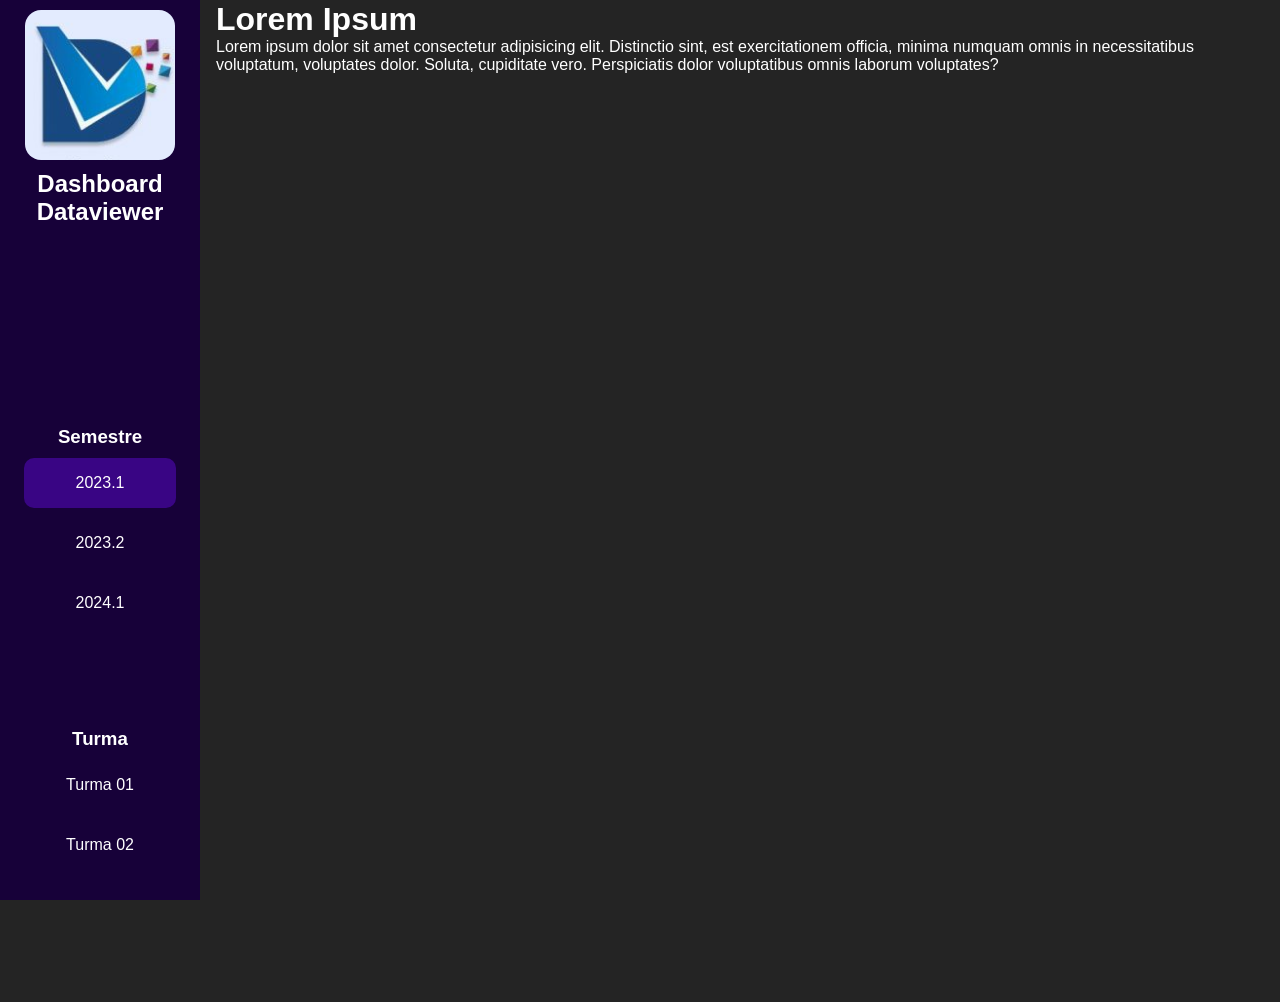
==== app/assets/layout.html @ 3ed5c4c3 "Implementação inicial do novo layout" ====
<!DOCTYPE html>
<html lang="en">
<head>
    <meta charset="UTF-8">
    <meta name="viewport" content="width=device-width, initial-scale=1.0">
    <link rel="stylesheet" href="style.css">
</head>
<body>
    
    <div class="side-bar">
        <div class="logo">
            <img src="dataviewer-logo.png" alt="Logo Dataviewer">
            <h2>Dashboard Dataviewer</h2>
        </div>

        <div class="semestre">
            <h3>Semestre</h3>
            <a class="active" >2023.1</a>
            <a href="">2023.2</a>
            <a href="">2024.1</a>
        </div>
        
        <div class="turma">
            <h3>Turma</h3>
            <a href="">Turma 01</a>
            <a href="">Turma 02</a>
        </div>

    </div>

    <div class="content">
        <h1>Lorem Ipsum</h1>
        <p>Lorem ipsum dolor sit amet consectetur adipisicing elit. Distinctio sint, est exercitationem officia, minima numquam omnis in necessitatibus voluptatum, voluptates dolor. Soluta, cupiditate vero. Perspiciatis dolor voluptatibus omnis laborum voluptates?</p>
    </div>

</body>
</html>
---- app/assets/style.css ----
* {
    margin: 0;
    padding: 0;
}

body {
    background-color: #242424;
    color: white;
    font-family:'Lucida Sans', 'Lucida Sans Regular', 'Lucida Grande', 'Lucida Sans Unicode', Geneva, Verdana, sans-serif;
}

.side-bar {
    margin: 0;
    padding: 0;
    width: 200px;
    background-color: #170139;
    position: fixed;
    height: 100%;
    overflow: auto;
    text-align: center;
  }

.side-bar a {
    display: block;
    color: white;
    padding: 16px;
    text-decoration: none;
    text-align: center;
    margin: 10px;
  }

.side-bar img {
    margin-top: 10px;
    width: 150px;
    border-radius: 1em;
    display: block;
    margin-left: auto;
    margin-right: auto;
}

.side-bar a.active {
    background-color: #390584;
    border-radius: 10px;
    width: 60%;
    margin-left: auto;
    margin-right: auto;;
    place-items: center;
    color: white;
  }
  
.side-bar a:hover:not(.active) {
    background-color: #555;
    border-radius: 10px;
    width: 60%;
    margin-left: auto;
    margin-right: auto;;
    color: white;
  }

.logo {
    font-size: 16px;
}

.logo img {
    margin-bottom: 10px;
}

.semestre {
    margin: 200px 0 100px 0;

}

.content {
    margin-left: 200px;
    padding: 1px 16px;
    height: 1000px;
  }
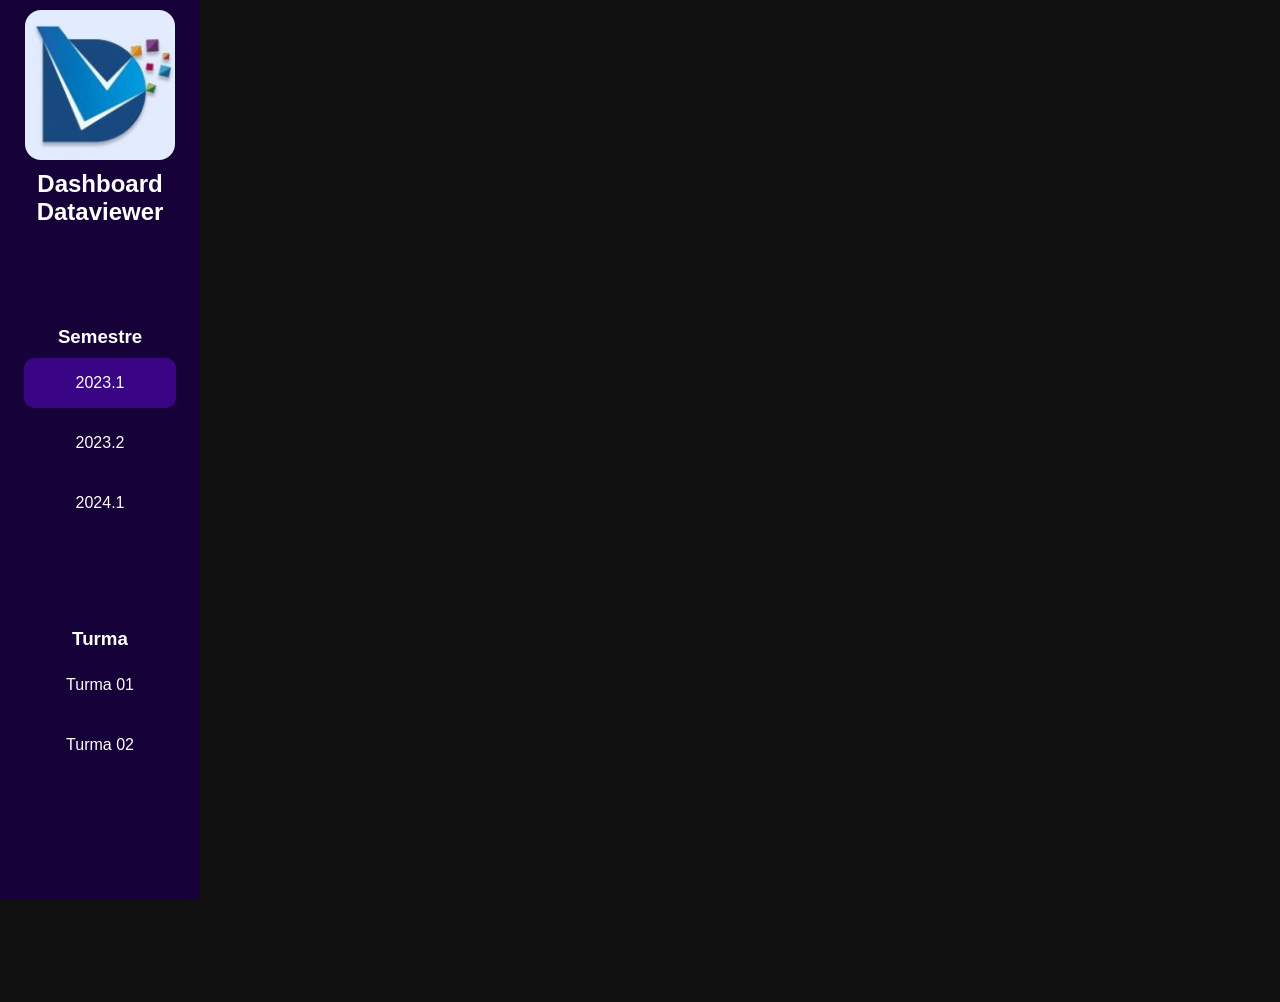
==== commit de58b09e: "Implementação melhorada do layout e adição dos gráficos" ====
--- a/app/assets/layout.html
+++ b/app/assets/layout.html
@@ -29,8 +29,7 @@
     </div>
 
     <div class="content">
-        <h1>Lorem Ipsum</h1>
-        <p>Lorem ipsum dolor sit amet consectetur adipisicing elit. Distinctio sint, est exercitationem officia, minima numquam omnis in necessitatibus voluptatum, voluptates dolor. Soluta, cupiditate vero. Perspiciatis dolor voluptatibus omnis laborum voluptates?</p>
+        <div class="graph"></div>
     </div>
 
 </body>
--- a/app/assets/style.css
+++ b/app/assets/style.css
@@ -4,7 +4,7 @@
 }
 
 body {
-    background-color: #242424;
+    background-color: #111111;
     color: white;
     font-family:'Lucida Sans', 'Lucida Sans Regular', 'Lucida Grande', 'Lucida Sans Unicode', Geneva, Verdana, sans-serif;
 }
@@ -66,7 +66,7 @@
 }
 
 .semestre {
-    margin: 200px 0 100px 0;
+    margin: 100px 0 100px 0;
 
 }
 
@@ -74,4 +74,15 @@
     margin-left: 200px;
     padding: 1px 16px;
     height: 1000px;
-  }+  }
+
+.graph {
+  width: 400px;
+  height: 300px;
+  display: flex;
+  margin: 100px;
+  gap: 10px;
+  padding: 3  rem;
+  background-color: #111111;
+  border-radius: 2rem;
+}
